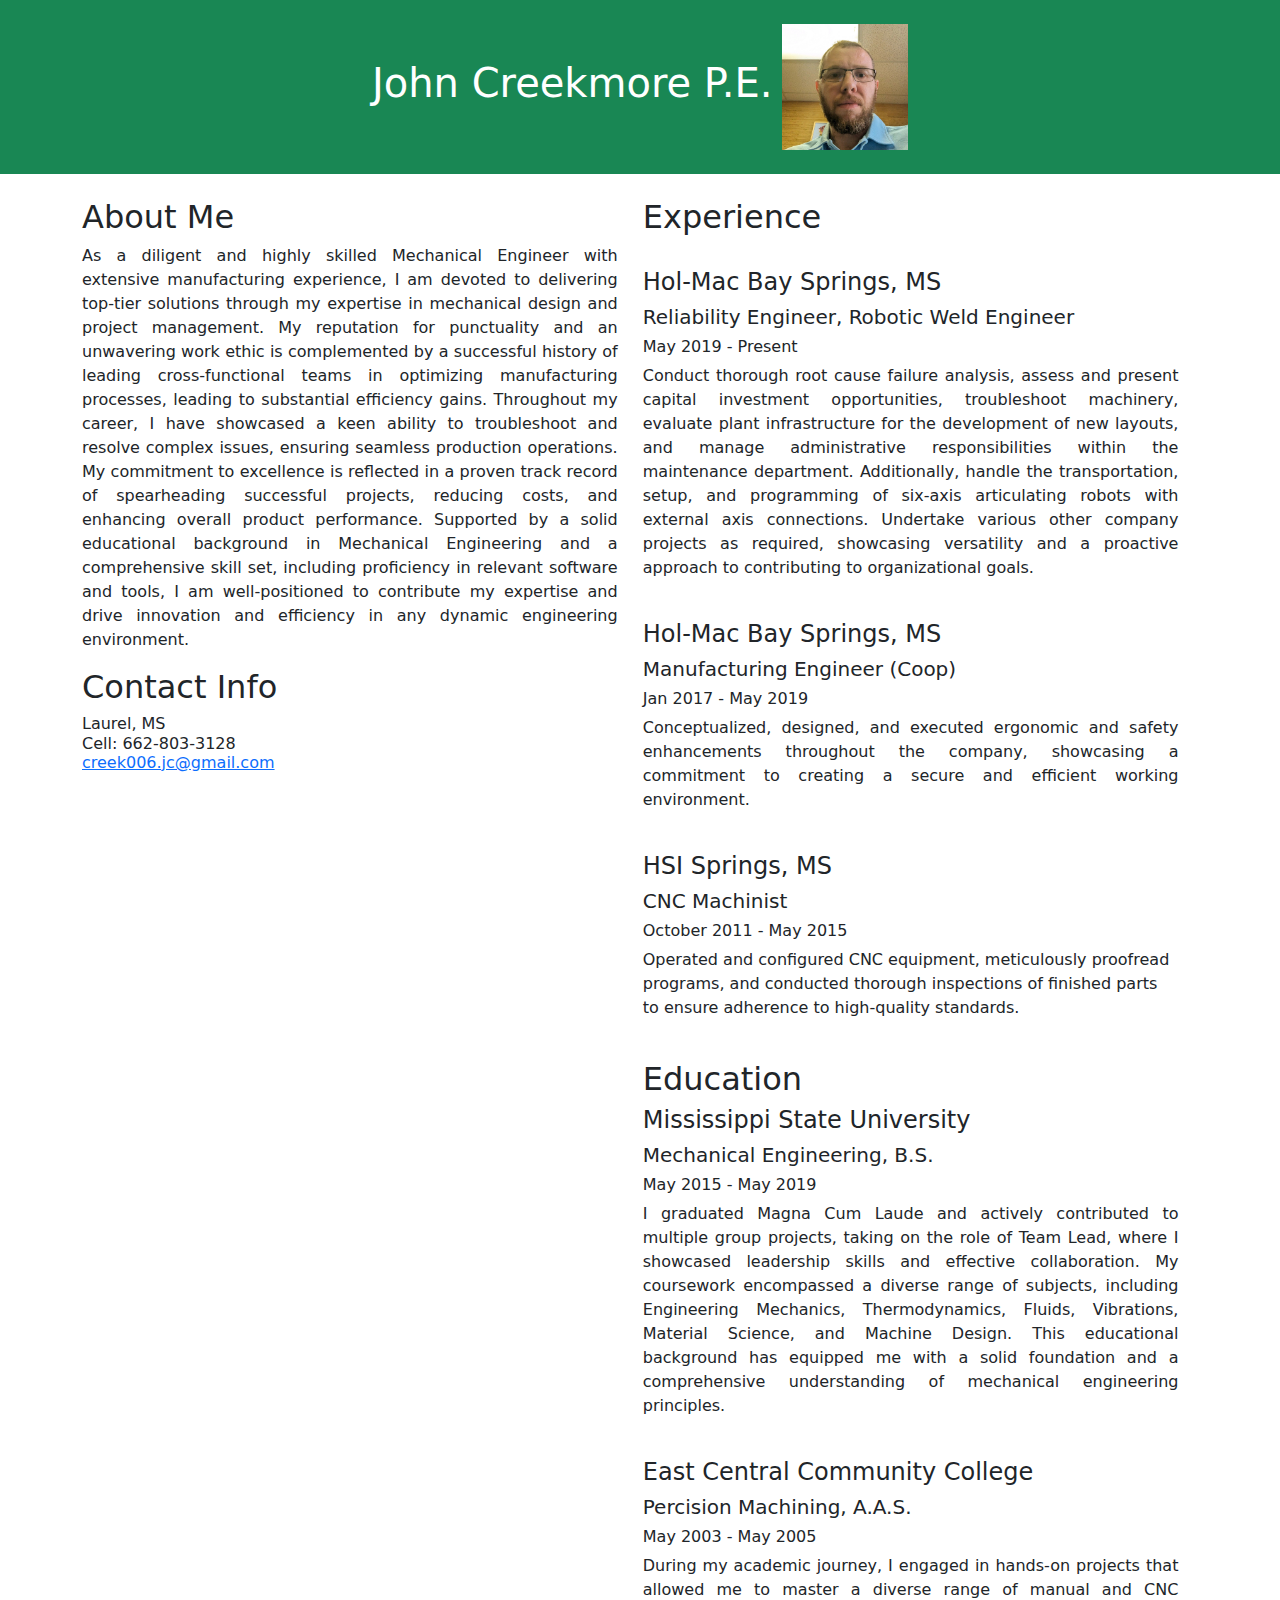
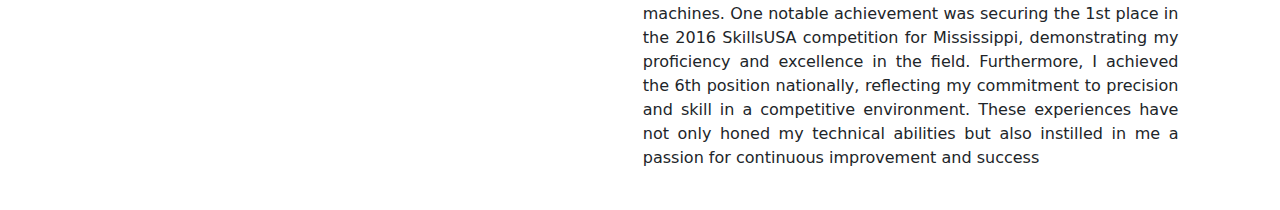
==== index.html @ 23f9af1b "Add files via upload" ====
<!DOCTYPE html>
<html lang="en">
<head>
  <meta charset="UTF-8">
  <meta name="viewport" content="width=device-width, initial-scale=1.0">
  <link href="https://cdn.jsdelivr.net/npm/bootstrap@5.3.0/dist/css/bootstrap.min.css" rel="stylesheet">
  <title>John Creekmore P.E.</title>
  <style>
    /* Add a new class for the header container */
    .header-container {
      display: flex;
	  justify-content: center;
      align-items: center;
	  flex-wrap: wrap;
    }

    .navbar-nav {
      margin: 0 auto;
      display: flex;
      align-items: center;
    }

    .navbar-nav .nav-item:not(:last-child) {
      margin-right: 10px;
      border-right: 1px solid white;
      padding-right: 10px;
    }

    .left-column,
    .right-column {
      width: 48%;
      display: inline-block;
      vertical-align: top;
    }

    /* Style for the header image */
    .header-image {
      max-width: 10%; /* Ensure the image doesn't exceed its container width */
      height: auto; /* Maintain the aspect ratio */
      margin-left: 10px; /* Adjust the margin as needed */
    }
	.justified-text {
	text-align: justify;
	}
	.right-column{
	margin-left: 20px;
	}
  </style>
</head>
<body>

  <!-- Wrap the header content and image in a flex container -->
  <header class="bg-success text-white text-center py-4">
    <div class="container-fluid header-container">
      <div>
        <h1>John Creekmore P.E.</h1>
      </div>
      <img src="photo.jpg" alt="description" class="header-image">
    </div>
  </header>
  <div class="container mt-4 main-content">
    <!-- Left Column -->
    <div class="left-column">
      <h2>About Me</h2>
	  <p class="justified-text">
As a diligent and highly skilled Mechanical Engineer with extensive manufacturing experience, I am devoted to delivering top-tier solutions through my expertise in mechanical design and project management. My reputation for punctuality and an unwavering work ethic is complemented by a successful history of leading cross-functional teams in optimizing manufacturing processes, leading to substantial efficiency gains. Throughout my career, I have showcased a keen ability to troubleshoot and resolve complex issues, ensuring seamless production operations. My commitment to excellence is reflected in a proven track record of spearheading successful projects, reducing costs, and enhancing overall product performance. Supported by a solid educational background in Mechanical Engineering and a comprehensive skill set, including proficiency in relevant software and tools, I am well-positioned to contribute my expertise and drive innovation and efficiency in any dynamic engineering environment.
	  
	  </p>
	  
	  
	  
      <!-- Content for the "About Me" section goes here -->
	        <h2>Contact Info</h2>
	  <h6>Laurel, MS<br>Cell: 662-803-3128<br> 
	  <a href="mailto:creek006.jc@gmail.com">creek006.jc@gmail.com</a>
    </div>

    <!-- Right Column -->
    <div class="right-column">
      <h2>Experience</h2><br>
      <h4>Hol-Mac Bay Springs, MS</h4>
      <h5>Reliability Engineer, Robotic Weld Engineer</h5>
      <h6>May 2019 - Present</h6>
      <p class="justified-text">Conduct thorough root cause failure analysis, assess and present capital investment opportunities, troubleshoot machinery, evaluate plant infrastructure for the development of new layouts, and manage administrative responsibilities within the maintenance department. Additionally, handle the transportation, setup, and programming of six-axis articulating robots with external axis connections. Undertake various other company projects as required, showcasing versatility and a proactive approach to contributing to organizational goals.
</p><br>
      <h4>Hol-Mac Bay Springs, MS</h4>
      <h5>Manufacturing Engineer (Coop)</h5>
      <h6>Jan 2017 - May 2019</h6>
      <p class="justified-text">Conceptualized, designed, and executed ergonomic and safety enhancements throughout the company, showcasing a commitment to creating a secure and efficient working environment.
</p><br>
      <h4>HSI Springs, MS</h4>
      <h5>CNC Machinist</h5>
      <h6>October 2011 - May 2015</h6>
      <p>Operated and configured CNC equipment, meticulously proofread programs, and conducted thorough inspections of finished parts to ensure adherence to high-quality standards.
</p><br>
      <!-- Repeat the experience details as needed -->

      <h2>Education</h2>
	  <h4>Mississippi State University</h4>
      <h5>Mechanical Engineering, B.S.</h5>
      <h6>May 2015 - May 2019</h6>
      <p class="justified-text"> I graduated Magna Cum Laude and actively contributed to multiple group projects, taking on the role of Team Lead, where I showcased leadership skills and effective collaboration. My coursework encompassed a diverse range of subjects, including Engineering Mechanics, Thermodynamics, Fluids, Vibrations, Material Science, and Machine Design. This educational background has equipped me with a solid foundation and a comprehensive understanding of mechanical engineering principles.
      </p><br>
	  	  <h4>East Central Community College</h4>
      <h5>Percision Machining, A.A.S.</h5>
      <h6>May 2003 - May 2005</h6>
      <p class="justified-text">During my academic journey, I engaged in hands-on projects that allowed me to master a diverse range of manual and CNC machines. One notable achievement was securing the 1st place in the 2016 SkillsUSA competition for Mississippi, demonstrating my proficiency and excellence in the field. Furthermore, I achieved the 6th position nationally, reflecting my commitment to precision and skill in a competitive environment. These experiences have not only honed my technical abilities but also instilled in me a passion for continuous improvement and success
      </p><br>
    </div>
  </div>

  <script src="https://cdn.jsdelivr.net/npm/bootstrap@5.3.0/dist/js/bootstrap.bundle.min.js"></script>
</body>
</html>
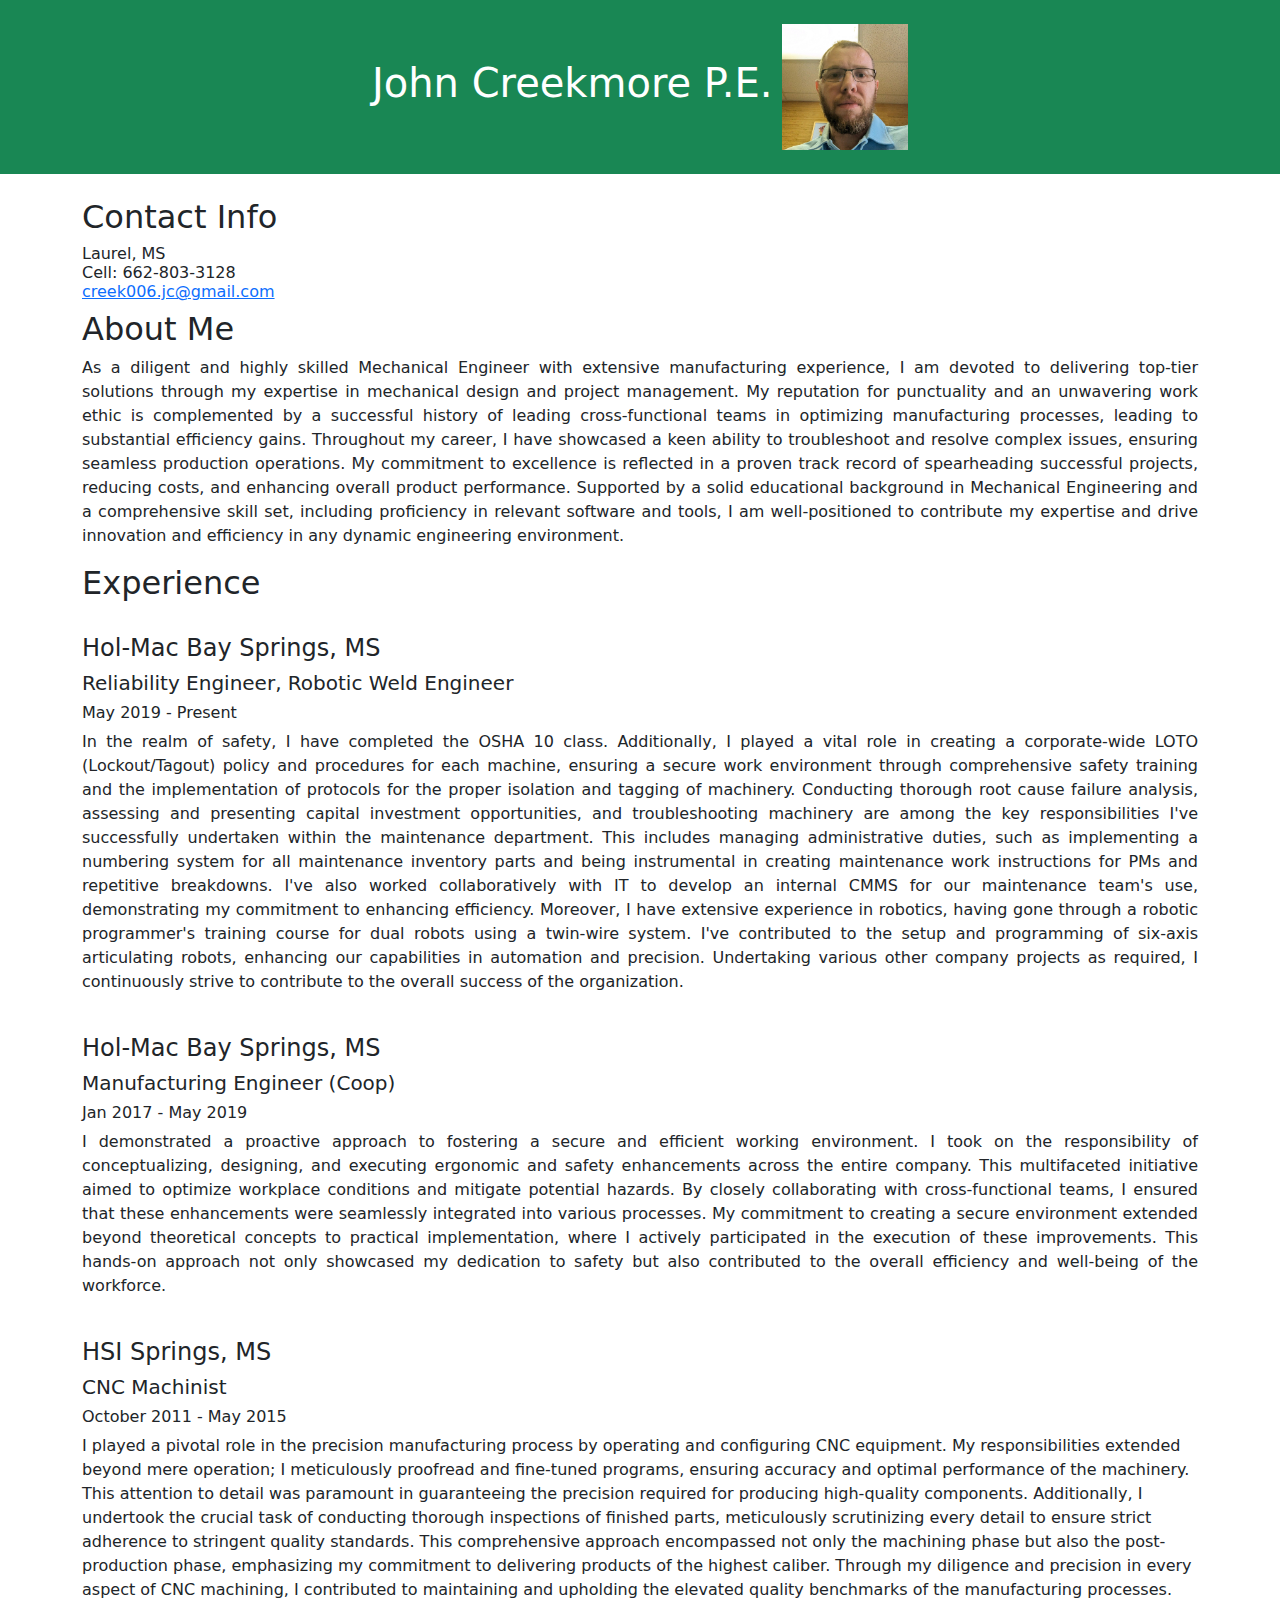
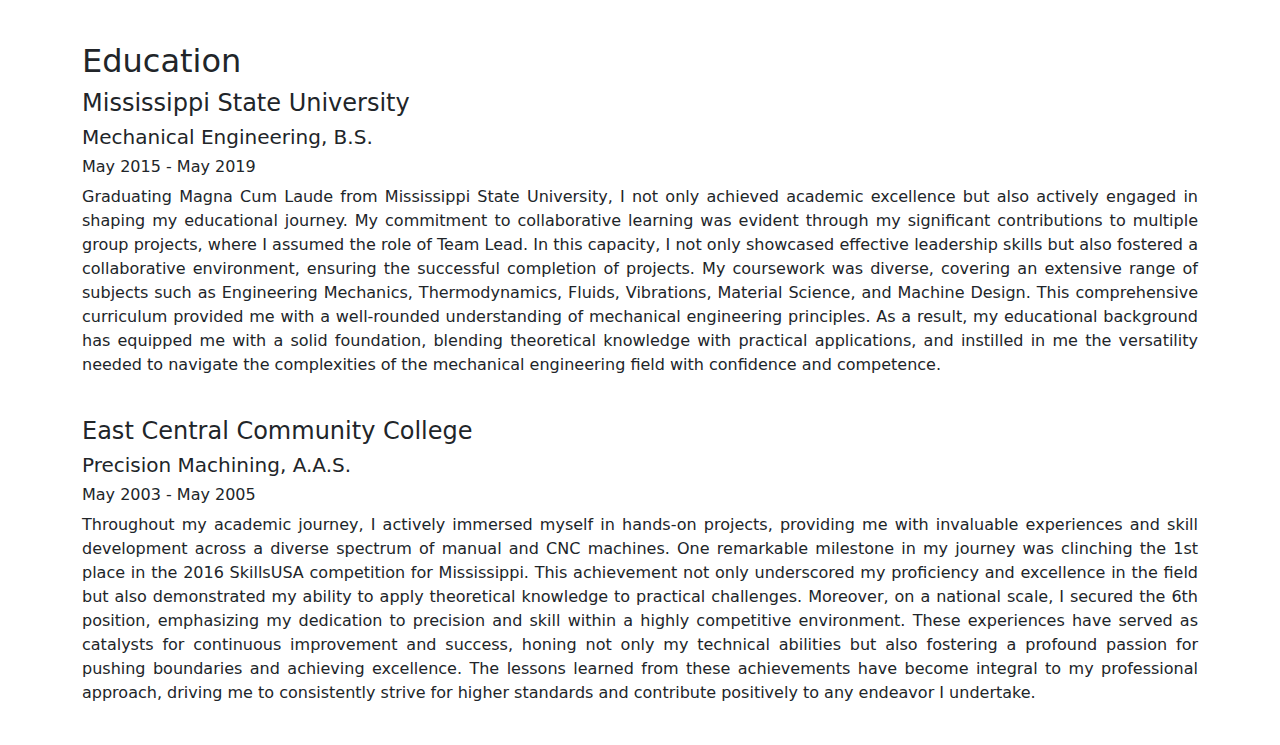
==== commit cc8e393f: "Update index.html" ====
--- a/index.html
+++ b/index.html
@@ -1,114 +1,127 @@
+
 <!DOCTYPE html>
 <html lang="en">
+
 <head>
-  <meta charset="UTF-8">
-  <meta name="viewport" content="width=device-width, initial-scale=1.0">
-  <link href="https://cdn.jsdelivr.net/npm/bootstrap@5.3.0/dist/css/bootstrap.min.css" rel="stylesheet">
-  <title>John Creekmore P.E.</title>
-  <style>
-    /* Add a new class for the header container */
-    .header-container {
-      display: flex;
-	  justify-content: center;
-      align-items: center;
-	  flex-wrap: wrap;
-    }
+    <meta charset="UTF-8">
+    <meta name="viewport" content="width=device-width, initial-scale=1.0">
+    <link href="https://cdn.jsdelivr.net/npm/bootstrap@5.3.0/dist/css/bootstrap.min.css" rel="stylesheet">
+    <title>John Creekmore P.E.</title>
+    <style>
+        /* Add a new class for the header container */
+        .header-container {
+            display: flex;
+            justify-content: center;
+            align-items: center;
+            flex-wrap: wrap;
+        }
 
-    .navbar-nav {
-      margin: 0 auto;
-      display: flex;
-      align-items: center;
-    }
+        .navbar-nav {
+            margin: 0 auto;
+            display: flex;
+            align-items: center;
+        }
 
-    .navbar-nav .nav-item:not(:last-child) {
-      margin-right: 10px;
-      border-right: 1px solid white;
-      padding-right: 10px;
-    }
+        .navbar-nav .nav-item:not(:last-child) {
+            margin-right: 10px;
+            border-right: 1px solid white;
+            padding-right: 10px;
+        }
 
-    .left-column,
-    .right-column {
-      width: 48%;
-      display: inline-block;
-      vertical-align: top;
-    }
+        .single-column {
+            width: 100%;
+        }
 
-    /* Style for the header image */
-    .header-image {
-      max-width: 10%; /* Ensure the image doesn't exceed its container width */
-      height: auto; /* Maintain the aspect ratio */
-      margin-left: 10px; /* Adjust the margin as needed */
-    }
-	.justified-text {
-	text-align: justify;
-	}
-	.right-column{
-	margin-left: 20px;
-	}
-  </style>
+        /* Style for the header image */
+        .header-image {
+            max-width: 10%;
+            /* Ensure the image doesn't exceed its container width */
+            height: auto;
+            /* Maintain the aspect ratio */
+            margin-left: 10px;
+            /* Adjust the margin as needed */
+        }
+
+        .justified-text {
+            text-align: justify;
+        }
+
+        .right-column {
+            margin-left: 20px;
+        }
+    </style>
 </head>
+
 <body>
 
-  <!-- Wrap the header content and image in a flex container -->
-  <header class="bg-success text-white text-center py-4">
-    <div class="container-fluid header-container">
-      <div>
-        <h1>John Creekmore P.E.</h1>
-      </div>
-      <img src="photo.jpg" alt="description" class="header-image">
-    </div>
-  </header>
-  <div class="container mt-4 main-content">
-    <!-- Left Column -->
-    <div class="left-column">
-      <h2>About Me</h2>
-	  <p class="justified-text">
-As a diligent and highly skilled Mechanical Engineer with extensive manufacturing experience, I am devoted to delivering top-tier solutions through my expertise in mechanical design and project management. My reputation for punctuality and an unwavering work ethic is complemented by a successful history of leading cross-functional teams in optimizing manufacturing processes, leading to substantial efficiency gains. Throughout my career, I have showcased a keen ability to troubleshoot and resolve complex issues, ensuring seamless production operations. My commitment to excellence is reflected in a proven track record of spearheading successful projects, reducing costs, and enhancing overall product performance. Supported by a solid educational background in Mechanical Engineering and a comprehensive skill set, including proficiency in relevant software and tools, I am well-positioned to contribute my expertise and drive innovation and efficiency in any dynamic engineering environment.
-	  
-	  </p>
-	  
-	  
-	  
-      <!-- Content for the "About Me" section goes here -->
-	        <h2>Contact Info</h2>
-	  <h6>Laurel, MS<br>Cell: 662-803-3128<br> 
-	  <a href="mailto:creek006.jc@gmail.com">creek006.jc@gmail.com</a>
+    <!-- Wrap the header content and image in a flex container -->
+    <header class="bg-success text-white text-center py-4">
+        <div class="container-fluid header-container">
+            <div>
+                <h1>John Creekmore P.E.</h1>
+            </div>
+            <img src="photo.jpg" alt="description" class="header-image">
+        </div>
+    </header>
+    <div class="container mt-4 main-content single-column">
+        <!-- Contact Info -->
+        <div>
+            <h2>Contact Info</h2>
+            <h6>Laurel, MS<br>Cell: 662-803-3128<br>
+                <a href="mailto:creek006.jc@gmail.com">creek006.jc@gmail.com</a>
+            </h6>
+        </div>
+
+        <!-- About Me Section -->
+        <div>
+            <h2>About Me</h2>
+            <p class="justified-text">
+                As a diligent and highly skilled Mechanical Engineer with extensive manufacturing experience, I am devoted to delivering top-tier solutions through my expertise in mechanical design and project management. My reputation for punctuality and an unwavering work ethic is complemented by a successful history of leading cross-functional teams in optimizing manufacturing processes, leading to substantial efficiency gains. Throughout my career, I have showcased a keen ability to troubleshoot and resolve complex issues, ensuring seamless production operations. My commitment to excellence is reflected in a proven track record of spearheading successful projects, reducing costs, and enhancing overall product performance. Supported by a solid educational background in Mechanical Engineering and a comprehensive skill set, including proficiency in relevant software and tools, I am well-positioned to contribute my expertise and drive innovation and efficiency in any dynamic engineering environment.
+            </p>
+        </div>
+
+        <!-- Experience Section -->
+        <div>
+            <h2>Experience</h2><br>
+            <h4>Hol-Mac Bay Springs, MS</h4>
+            <h5>Reliability Engineer, Robotic Weld Engineer</h5>
+            <h6>May 2019 - Present</h6>
+            <p class="justified-text">
+                In the realm of safety, I have completed the OSHA 10 class. Additionally, I played a vital role in creating a corporate-wide LOTO (Lockout/Tagout) policy and procedures for each machine, ensuring a secure work environment through comprehensive safety training and the implementation of protocols for the proper isolation and tagging of machinery. Conducting thorough root cause failure analysis, assessing and presenting capital investment opportunities, and troubleshooting machinery are among the key responsibilities I've successfully undertaken within the maintenance department. This includes managing administrative duties, such as implementing a numbering system for all maintenance inventory parts and being instrumental in creating maintenance work instructions for PMs and repetitive breakdowns. I've also worked collaboratively with IT to develop an internal CMMS for our maintenance team's use, demonstrating my commitment to enhancing efficiency. Moreover, I have extensive experience in robotics, having gone through a robotic programmer's training course for dual robots using a twin-wire system. I've contributed to the setup and programming of six-axis articulating robots, enhancing our capabilities in automation and precision. Undertaking various other company projects as required, I continuously strive to contribute to the overall success of the organization.
+            </p><br>
+            <h4>Hol-Mac Bay Springs, MS</h4>
+            <h5>Manufacturing Engineer (Coop)</h5>
+            <h6>Jan 2017 - May 2019</h6>
+            <p class="justified-text">
+I demonstrated a proactive approach to fostering a secure and efficient working environment. I took on the responsibility of conceptualizing, designing, and executing ergonomic and safety enhancements across the entire company. This multifaceted initiative aimed to optimize workplace conditions and mitigate potential hazards. By closely collaborating with cross-functional teams, I ensured that these enhancements were seamlessly integrated into various processes. My commitment to creating a secure environment extended beyond theoretical concepts to practical implementation, where I actively participated in the execution of these improvements. This hands-on approach not only showcased my dedication to safety but also contributed to the overall efficiency and well-being of the workforce.
+            </p><br>
+            <h4>HSI Springs, MS</h4>
+            <h5>CNC Machinist</h5>
+            <h6>October 2011 - May 2015</h6>
+            <p>I played a pivotal role in the precision manufacturing process by operating and configuring CNC equipment. My responsibilities extended beyond mere operation; I meticulously proofread and fine-tuned programs, ensuring accuracy and optimal performance of the machinery. This attention to detail was paramount in guaranteeing the precision required for producing high-quality components. Additionally, I undertook the crucial task of conducting thorough inspections of finished parts, meticulously scrutinizing every detail to ensure strict adherence to stringent quality standards. This comprehensive approach encompassed not only the machining phase but also the post-production phase, emphasizing my commitment to delivering products of the highest caliber. Through my diligence and precision in every aspect of CNC machining, I contributed to maintaining and upholding the elevated quality benchmarks of the manufacturing processes.
+            </p><br>
+            <!-- Repeat the experience details as needed -->
+        </div>
+
+        <!-- Education Section -->
+        <div>
+            <h2>Education</h2>
+            <h4>Mississippi State University</h4>
+            <h5>Mechanical Engineering, B.S.</h5>
+            <h6>May 2015 - May 2019</h6>
+            <p class="justified-text">Graduating Magna Cum Laude from Mississippi State University, I not only achieved academic excellence but also actively engaged in shaping my educational journey. My commitment to collaborative learning was evident through my significant contributions to multiple group projects, where I assumed the role of Team Lead. In this capacity, I not only showcased effective leadership skills but also fostered a collaborative environment, ensuring the successful completion of projects. My coursework was diverse, covering an extensive range of subjects such as Engineering Mechanics, Thermodynamics, Fluids, Vibrations, Material Science, and Machine Design. This comprehensive curriculum provided me with a well-rounded understanding of mechanical engineering principles. As a result, my educational background has equipped me with a solid foundation, blending theoretical knowledge with practical applications, and instilled in me the versatility needed to navigate the complexities of the mechanical engineering field with confidence and competence.
+            </p><br>
+            <h4>East Central Community College</h4>
+            <h5>Precision Machining, A.A.S.</h5>
+            <h6>May 2003 - May 2005</h6>
+            <p class="justified-text">
+Throughout my academic journey, I actively immersed myself in hands-on projects, providing me with invaluable experiences and skill development across a diverse spectrum of manual and CNC machines. One remarkable milestone in my journey was clinching the 1st place in the 2016 SkillsUSA competition for Mississippi. This achievement not only underscored my proficiency and excellence in the field but also demonstrated my ability to apply theoretical knowledge to practical challenges. Moreover, on a national scale, I secured the 6th position, emphasizing my dedication to precision and skill within a highly competitive environment. These experiences have served as catalysts for continuous improvement and success, honing not only my technical abilities but also fostering a profound passion for pushing boundaries and achieving excellence. The lessons learned from these achievements have become integral to my professional approach, driving me to consistently strive for higher standards and contribute positively to any endeavor I undertake.
+            </p><br>
+        </div>
+
     </div>
 
-    <!-- Right Column -->
-    <div class="right-column">
-      <h2>Experience</h2><br>
-      <h4>Hol-Mac Bay Springs, MS</h4>
-      <h5>Reliability Engineer, Robotic Weld Engineer</h5>
-      <h6>May 2019 - Present</h6>
-      <p class="justified-text">Conduct thorough root cause failure analysis, assess and present capital investment opportunities, troubleshoot machinery, evaluate plant infrastructure for the development of new layouts, and manage administrative responsibilities within the maintenance department. Additionally, handle the transportation, setup, and programming of six-axis articulating robots with external axis connections. Undertake various other company projects as required, showcasing versatility and a proactive approach to contributing to organizational goals.
-</p><br>
-      <h4>Hol-Mac Bay Springs, MS</h4>
-      <h5>Manufacturing Engineer (Coop)</h5>
-      <h6>Jan 2017 - May 2019</h6>
-      <p class="justified-text">Conceptualized, designed, and executed ergonomic and safety enhancements throughout the company, showcasing a commitment to creating a secure and efficient working environment.
-</p><br>
-      <h4>HSI Springs, MS</h4>
-      <h5>CNC Machinist</h5>
-      <h6>October 2011 - May 2015</h6>
-      <p>Operated and configured CNC equipment, meticulously proofread programs, and conducted thorough inspections of finished parts to ensure adherence to high-quality standards.
-</p><br>
-      <!-- Repeat the experience details as needed -->
+    <script src="https://cdn.jsdelivr.net/npm/bootstrap@5.3.0/dist/js/bootstrap.bundle.min.js"></script>
+</body>
 
-      <h2>Education</h2>
-	  <h4>Mississippi State University</h4>
-      <h5>Mechanical Engineering, B.S.</h5>
-      <h6>May 2015 - May 2019</h6>
-      <p class="justified-text"> I graduated Magna Cum Laude and actively contributed to multiple group projects, taking on the role of Team Lead, where I showcased leadership skills and effective collaboration. My coursework encompassed a diverse range of subjects, including Engineering Mechanics, Thermodynamics, Fluids, Vibrations, Material Science, and Machine Design. This educational background has equipped me with a solid foundation and a comprehensive understanding of mechanical engineering principles.
-      </p><br>
-	  	  <h4>East Central Community College</h4>
-      <h5>Percision Machining, A.A.S.</h5>
-      <h6>May 2003 - May 2005</h6>
-      <p class="justified-text">During my academic journey, I engaged in hands-on projects that allowed me to master a diverse range of manual and CNC machines. One notable achievement was securing the 1st place in the 2016 SkillsUSA competition for Mississippi, demonstrating my proficiency and excellence in the field. Furthermore, I achieved the 6th position nationally, reflecting my commitment to precision and skill in a competitive environment. These experiences have not only honed my technical abilities but also instilled in me a passion for continuous improvement and success
-      </p><br>
-    </div>
-  </div>
-
-  <script src="https://cdn.jsdelivr.net/npm/bootstrap@5.3.0/dist/js/bootstrap.bundle.min.js"></script>
-</body>
 </html>
